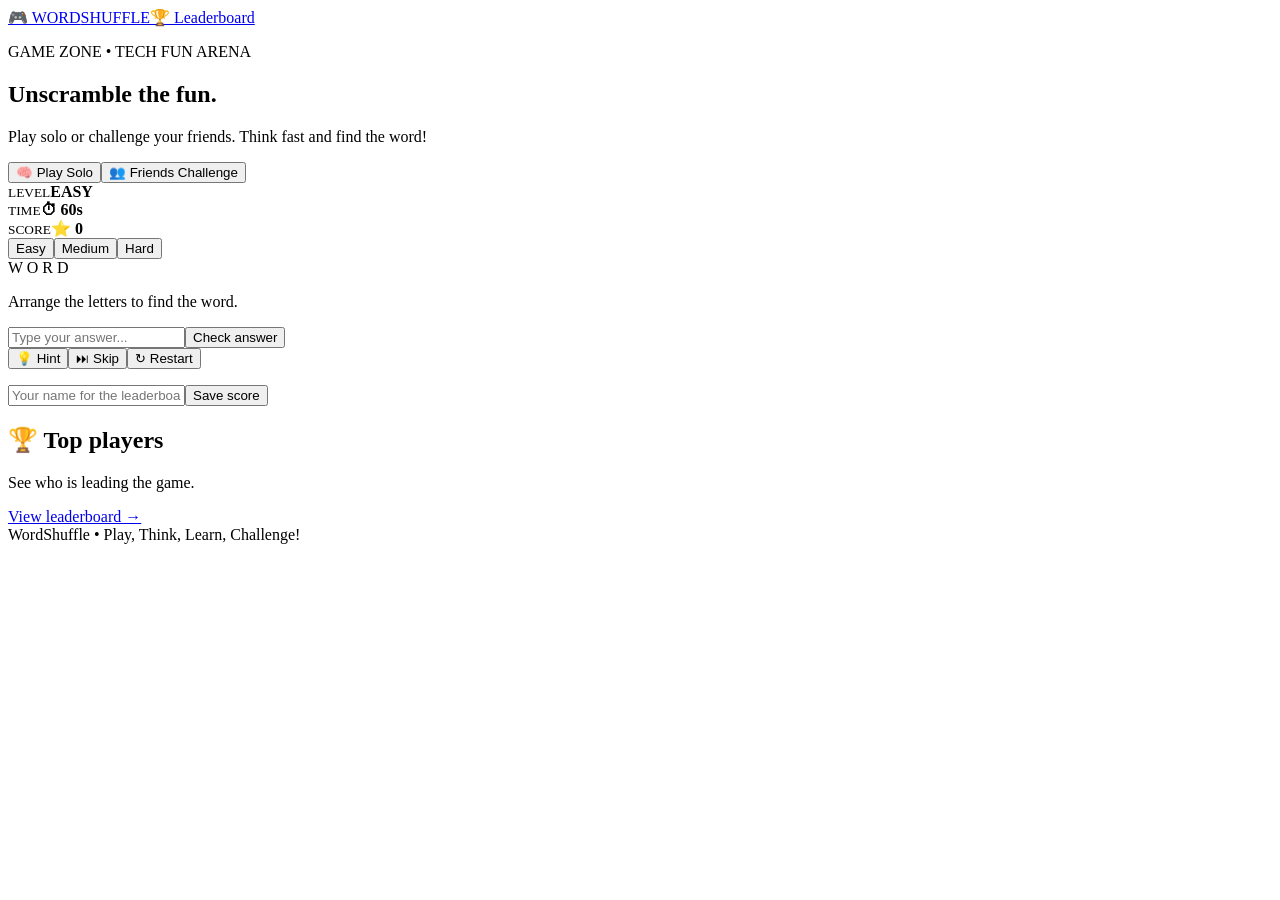
==== index.html @ 6e8542fe "Add files via upload" ====
<!DOCTYPE html>
<html lang="en"><head><meta charset="UTF-8"><meta name="viewport" content="width=device-width, initial-scale=1">
<meta name="description" content="Play WordShuffle, challenge friends and climb the leaderboard.">
<title>WordShuffle | Game Zone</title><link rel="stylesheet" href="/static/style.css"></head>
<body><main class="shell">
<header><a class="brand" href="/">🎮 WORD<span>SHUFFLE</span></a><a class="navlink" href="/leaderboard">🏆 Leaderboard</a></header>
<section class="hero"><p class="eyebrow">GAME ZONE • TECH FUN ARENA</p><h1>Unscramble the <span>fun.</span></h1><p>Play solo or challenge your friends. Think fast and find the word!</p></section>
<div class="mode-switch"><button id="solo-tab" class="mode active">🧠 Play Solo</button><button id="friend-tab" class="mode">👥 Friends Challenge</button></div>
<section class="game-card">
<div id="challenge-banner" class="challenge-banner" hidden></div>
<div class="stats"><div class="stat"><small>LEVEL</small><b id="level-label">EASY</b></div><div class="stat"><small>TIME</small><b>⏱ <span id="time">60</span>s</b></div><div class="stat"><small>SCORE</small><b>⭐ <span id="score">0</span></b></div></div>
<div id="solo-controls"><div class="levels"><button class="level selected" data-level="Easy">Easy</button><button class="level" data-level="Medium">Medium</button><button class="level" data-level="Hard">Hard</button></div></div>
<div id="letters" class="letters">W O R D</div><p id="message" class="message">Arrange the letters to find the word.</p>
<form id="answer-form"><input id="answer" autocomplete="off" placeholder="Type your answer..." maxlength="20" required><button class="primary" type="submit">Check answer</button></form>
<div class="actions"><button id="hint" class="secondary">💡 Hint</button><button id="skip" class="secondary">⏭ Skip</button><button id="restart" class="secondary">↻ Restart</button></div>
<p id="hint-text" class="hint"></p>
<div id="friend-tools" class="friend-tools" hidden><p>Invite friends to solve the same word and compare scores.</p><button id="create-challenge" class="primary">🔗 Create & share challenge</button><div id="share-result" hidden><input id="share-url" readonly><button id="copy-link" class="secondary">Copy link</button><button id="whatsapp" class="whatsapp">Share on WhatsApp</button></div></div>
</section>
<section class="player-row"><input id="player" placeholder="Your name for the leaderboard" maxlength="24"><button id="save" class="primary">Save score</button></section>
<section class="leader-preview"><div><h2>🏆 Top players</h2><p>See who is leading the game.</p></div><a href="/leaderboard">View leaderboard →</a></section>
<footer>WordShuffle • Play, Think, Learn, Challenge!</footer></main>
<script>window.CHALLENGE = {{ challenge|tojson if challenge else 'null' }};</script><script src="/static/script.js"></script></body></html>
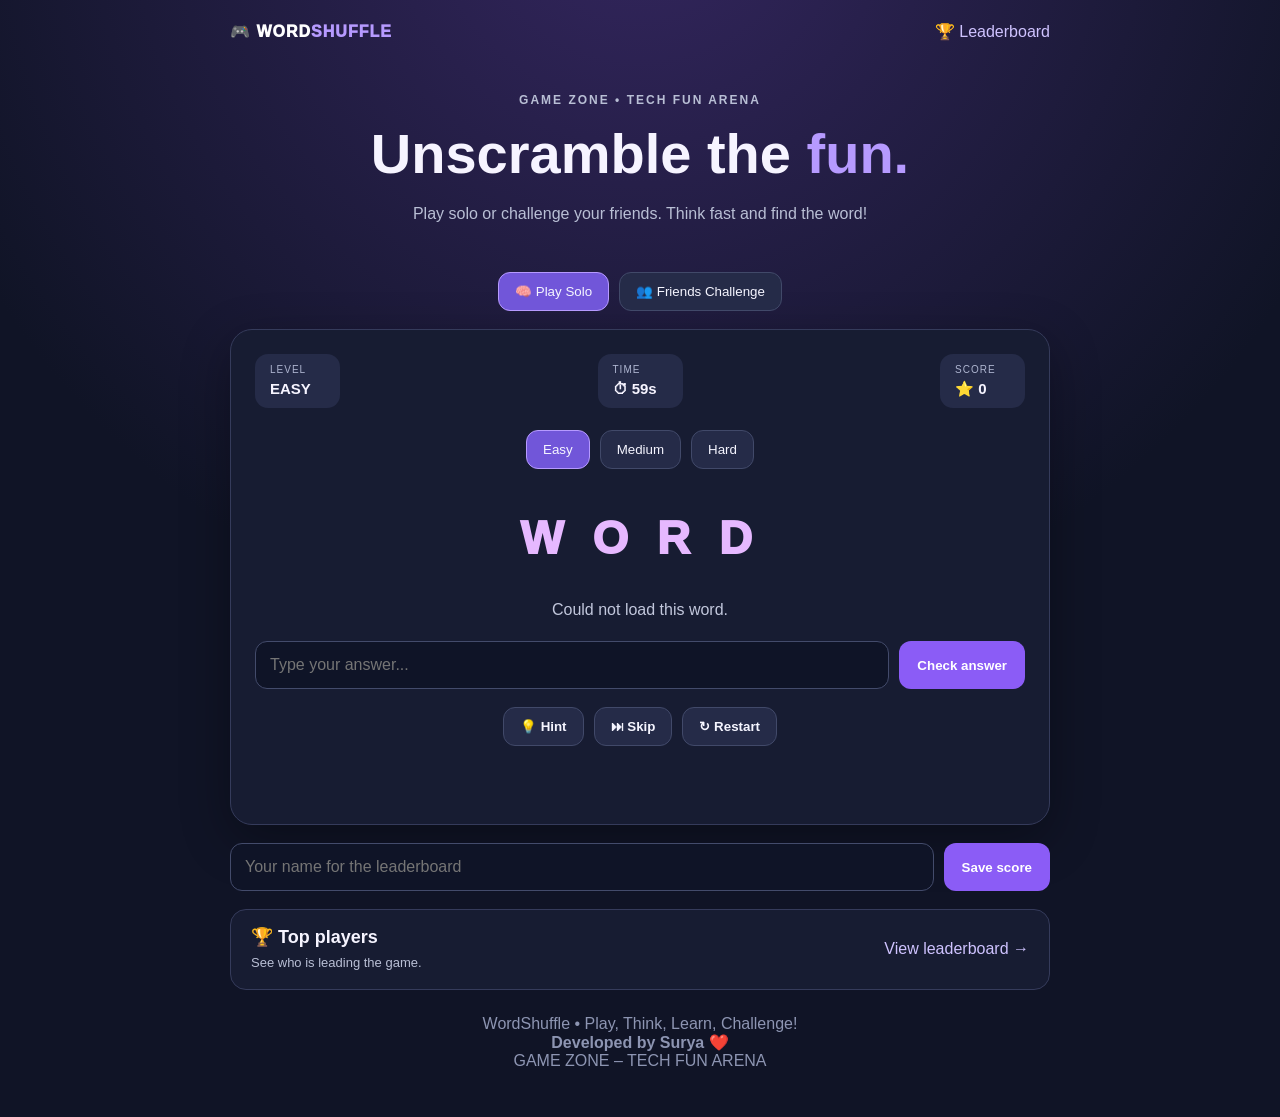
==== commit 0cd18f83: "Update index.html Added developer credit section to the footer." ====
--- a/index.html
+++ b/index.html
@@ -1,22 +1,128 @@
 <!DOCTYPE html>
-<html lang="en"><head><meta charset="UTF-8"><meta name="viewport" content="width=device-width, initial-scale=1">
-<meta name="description" content="Play WordShuffle, challenge friends and climb the leaderboard.">
-<title>WordShuffle | Game Zone</title><link rel="stylesheet" href="/static/style.css"></head>
-<body><main class="shell">
-<header><a class="brand" href="/">🎮 WORD<span>SHUFFLE</span></a><a class="navlink" href="/leaderboard">🏆 Leaderboard</a></header>
-<section class="hero"><p class="eyebrow">GAME ZONE • TECH FUN ARENA</p><h1>Unscramble the <span>fun.</span></h1><p>Play solo or challenge your friends. Think fast and find the word!</p></section>
-<div class="mode-switch"><button id="solo-tab" class="mode active">🧠 Play Solo</button><button id="friend-tab" class="mode">👥 Friends Challenge</button></div>
-<section class="game-card">
-<div id="challenge-banner" class="challenge-banner" hidden></div>
-<div class="stats"><div class="stat"><small>LEVEL</small><b id="level-label">EASY</b></div><div class="stat"><small>TIME</small><b>⏱ <span id="time">60</span>s</b></div><div class="stat"><small>SCORE</small><b>⭐ <span id="score">0</span></b></div></div>
-<div id="solo-controls"><div class="levels"><button class="level selected" data-level="Easy">Easy</button><button class="level" data-level="Medium">Medium</button><button class="level" data-level="Hard">Hard</button></div></div>
-<div id="letters" class="letters">W O R D</div><p id="message" class="message">Arrange the letters to find the word.</p>
-<form id="answer-form"><input id="answer" autocomplete="off" placeholder="Type your answer..." maxlength="20" required><button class="primary" type="submit">Check answer</button></form>
-<div class="actions"><button id="hint" class="secondary">💡 Hint</button><button id="skip" class="secondary">⏭ Skip</button><button id="restart" class="secondary">↻ Restart</button></div>
-<p id="hint-text" class="hint"></p>
-<div id="friend-tools" class="friend-tools" hidden><p>Invite friends to solve the same word and compare scores.</p><button id="create-challenge" class="primary">🔗 Create & share challenge</button><div id="share-result" hidden><input id="share-url" readonly><button id="copy-link" class="secondary">Copy link</button><button id="whatsapp" class="whatsapp">Share on WhatsApp</button></div></div>
-</section>
-<section class="player-row"><input id="player" placeholder="Your name for the leaderboard" maxlength="24"><button id="save" class="primary">Save score</button></section>
-<section class="leader-preview"><div><h2>🏆 Top players</h2><p>See who is leading the game.</p></div><a href="/leaderboard">View leaderboard →</a></section>
-<footer>WordShuffle • Play, Think, Learn, Challenge!</footer></main>
-<script>window.CHALLENGE = {{ challenge|tojson if challenge else 'null' }};</script><script src="/static/script.js"></script></body></html>+<html lang="en">
+<head>
+    <meta charset="UTF-8">
+    <meta name="viewport" content="width=device-width, initial-scale=1">
+    <meta name="description" content="Play WordShuffle, challenge friends and climb the leaderboard.">
+    <title>WordShuffle | Game Zone</title>
+    <link rel="stylesheet" href="/static/style.css">
+</head>
+
+<body>
+<main class="shell">
+
+    <header>
+        <a class="brand" href="/">🎮 WORD<span>SHUFFLE</span></a>
+        <a class="navlink" href="/leaderboard">🏆 Leaderboard</a>
+    </header>
+
+    <section class="hero">
+        <p class="eyebrow">GAME ZONE • TECH FUN ARENA</p>
+        <h1>Unscramble the <span>fun.</span></h1>
+        <p>Play solo or challenge your friends. Think fast and find the word!</p>
+    </section>
+
+    <div class="mode-switch">
+        <button id="solo-tab" class="mode active">🧠 Play Solo</button>
+        <button id="friend-tab" class="mode">👥 Friends Challenge</button>
+    </div>
+
+    <section class="game-card">
+
+        <div id="challenge-banner" class="challenge-banner" hidden></div>
+
+        <div class="stats">
+            <div class="stat">
+                <small>LEVEL</small>
+                <b id="level-label">EASY</b>
+            </div>
+
+            <div class="stat">
+                <small>TIME</small>
+                <b>⏱ <span id="time">60</span>s</b>
+            </div>
+
+            <div class="stat">
+                <small>SCORE</small>
+                <b>⭐ <span id="score">0</span></b>
+            </div>
+        </div>
+
+        <div id="solo-controls">
+            <div class="levels">
+                <button class="level selected" data-level="Easy">Easy</button>
+                <button class="level" data-level="Medium">Medium</button>
+                <button class="level" data-level="Hard">Hard</button>
+            </div>
+        </div>
+
+        <div id="letters" class="letters">W O R D</div>
+
+        <p id="message" class="message">
+            Arrange the letters to find the word.
+        </p>
+
+        <form id="answer-form">
+            <input id="answer" autocomplete="off"
+                   placeholder="Type your answer..." maxlength="20" required>
+            <button class="primary" type="submit">Check answer</button>
+        </form>
+
+        <div class="actions">
+            <button id="hint" class="secondary">💡 Hint</button>
+            <button id="skip" class="secondary">⏭ Skip</button>
+            <button id="restart" class="secondary">↻ Restart</button>
+        </div>
+
+        <p id="hint-text" class="hint"></p>
+
+        <div id="friend-tools" class="friend-tools" hidden>
+            <p>Invite friends to solve the same word and compare scores.</p>
+
+            <button id="create-challenge" class="primary">
+                🔗 Create & share challenge
+            </button>
+
+            <div id="share-result" hidden>
+                <input id="share-url" readonly>
+                <button id="copy-link" class="secondary">Copy link</button>
+                <button id="whatsapp" class="whatsapp">
+                    Share on WhatsApp
+                </button>
+            </div>
+        </div>
+
+    </section>
+
+    <section class="player-row">
+        <input id="player" placeholder="Your name for the leaderboard" maxlength="24">
+        <button id="save" class="primary">Save score</button>
+    </section>
+
+    <section class="leader-preview">
+        <div>
+            <h2>🏆 Top players</h2>
+            <p>See who is leading the game.</p>
+        </div>
+        <a href="/leaderboard">View leaderboard →</a>
+    </section>
+
+    <!-- Developer Credit -->
+    <footer>
+        WordShuffle • Play, Think, Learn, Challenge!
+        <br>
+        <strong class="developer-credit">Developed by Surya ❤️</strong>
+        <br>
+        GAME ZONE – TECH FUN ARENA
+    </footer>
+
+</main>
+
+<script>
+    window.CHALLENGE = {{ challenge|tojson if challenge else 'null' }};
+</script>
+
+<script src="/static/script.js"></script>
+
+</body>
+</html>
--- a/static/style.css
+++ b/static/style.css
@@ -0,0 +1 @@
+*{box-sizing:border-box}body{margin:0;min-height:100vh;font-family:Inter,Arial,sans-serif;background:radial-gradient(circle at 50% -10%,#34265f,#101426 55%);color:#f6f4ff;padding:22px}.shell{max-width:820px;margin:auto}header{display:flex;justify-content:space-between;align-items:center;gap:12px}.brand{font-weight:950;letter-spacing:1px;color:white;text-decoration:none}.brand span,.hero h1 span{color:#b69aff}.navlink{color:#cfc3ff;text-decoration:none}.hero{text-align:center;padding:38px 10px 20px}.eyebrow{color:#b69aff;font-size:12px;letter-spacing:2px;font-weight:800}.hero h1{font-size:clamp(34px,7vw,56px);margin:12px 0}.hero p,.leader-preview p{color:#b9bfd5;line-height:1.5}.mode-switch{display:flex;justify-content:center;gap:10px;margin:10px 0 18px}.mode,.level,.secondary{border:1px solid #414969;background:#252b48;color:#f5f5ff;border-radius:12px;padding:11px 16px;cursor:pointer}.mode.active,.level.selected{background:#7156d9;border-color:#b69aff}.game-card{background:#171c32;border:1px solid #353b5b;border-radius:22px;padding:24px;box-shadow:0 15px 50px #0005}.stats{display:flex;justify-content:space-between;gap:10px}.stat{background:#252b48;padding:10px 15px;border-radius:13px;min-width:85px}.stat small{display:block;color:#aeb5d0;font-size:10px;letter-spacing:1px;margin-bottom:5px}.stat b{font-size:15px}.levels{display:flex;justify-content:center;gap:10px;margin:22px 0}.letters{text-align:center;font-size:clamp(30px,8vw,46px);font-weight:950;letter-spacing:8px;padding:20px;color:#e6b8ff;overflow-wrap:anywhere}.message{text-align:center;color:#c2c7dc;min-height:24px}#answer-form{display:flex;gap:10px}input{min-width:0;flex:1;padding:14px;border-radius:12px;border:1px solid #434b6b;background:#0f1427;color:white;font-size:16px}.primary,.whatsapp{border:0;border-radius:12px;padding:13px 18px;background:#8b5cf6;color:white;font-weight:800;cursor:pointer}.secondary{font-weight:700}.actions{display:flex;justify-content:center;gap:10px;flex-wrap:wrap;margin-top:18px}.hint{text-align:center;color:#fde68a;min-height:22px}.player-row{display:flex;gap:10px;margin:18px 0}.leader-preview{display:flex;justify-content:space-between;align-items:center;gap:10px;background:#171c32;border:1px solid #353b5b;border-radius:16px;padding:16px 20px}.leader-preview h2{font-size:18px;margin:0}.leader-preview p{margin:5px 0 0;font-size:13px}.leader-preview a{color:#cfc3ff;text-decoration:none;white-space:nowrap}.friend-tools{margin-top:22px;padding-top:18px;border-top:1px solid #353b5b;text-align:center}.friend-tools p{color:#c2c7dc}.friend-tools>button{margin:5px}.friend-tools #share-result{display:flex;gap:8px;margin-top:12px}.friend-tools input{font-size:13px}.whatsapp{background:#168b58}.challenge-banner{background:#30264f;color:#e6d8ff;padding:12px;border-radius:12px;margin-bottom:16px;text-align:center}.challenge-banner[hidden],.friend-tools[hidden]{display:none}.leader-heading{display:flex;align-items:center;justify-content:space-between}.leader-heading h2{margin-top:0}.leader-row{display:flex;justify-content:space-between;padding:14px;border-bottom:1px solid #343b59}.leader-row:first-child{color:#f5d58a}.empty{text-align:center;color:#b9bfd5;padding:25px}footer{text-align:center;color:#8d95b2;margin:25px}.button-link{display:inline-block;text-decoration:none}.error{text-align:center;margin:15vh auto}@media(max-width:520px){body{padding:14px}.game-card{padding:16px}.stats{gap:6px}.stat{padding:9px;min-width:0;flex:1}.stat b{font-size:13px}.mode-switch{flex-wrap:wrap}#answer-form,.player-row{flex-direction:column}.friend-tools #share-result{flex-direction:column}.leader-preview{align-items:flex-start;flex-direction:column}}
